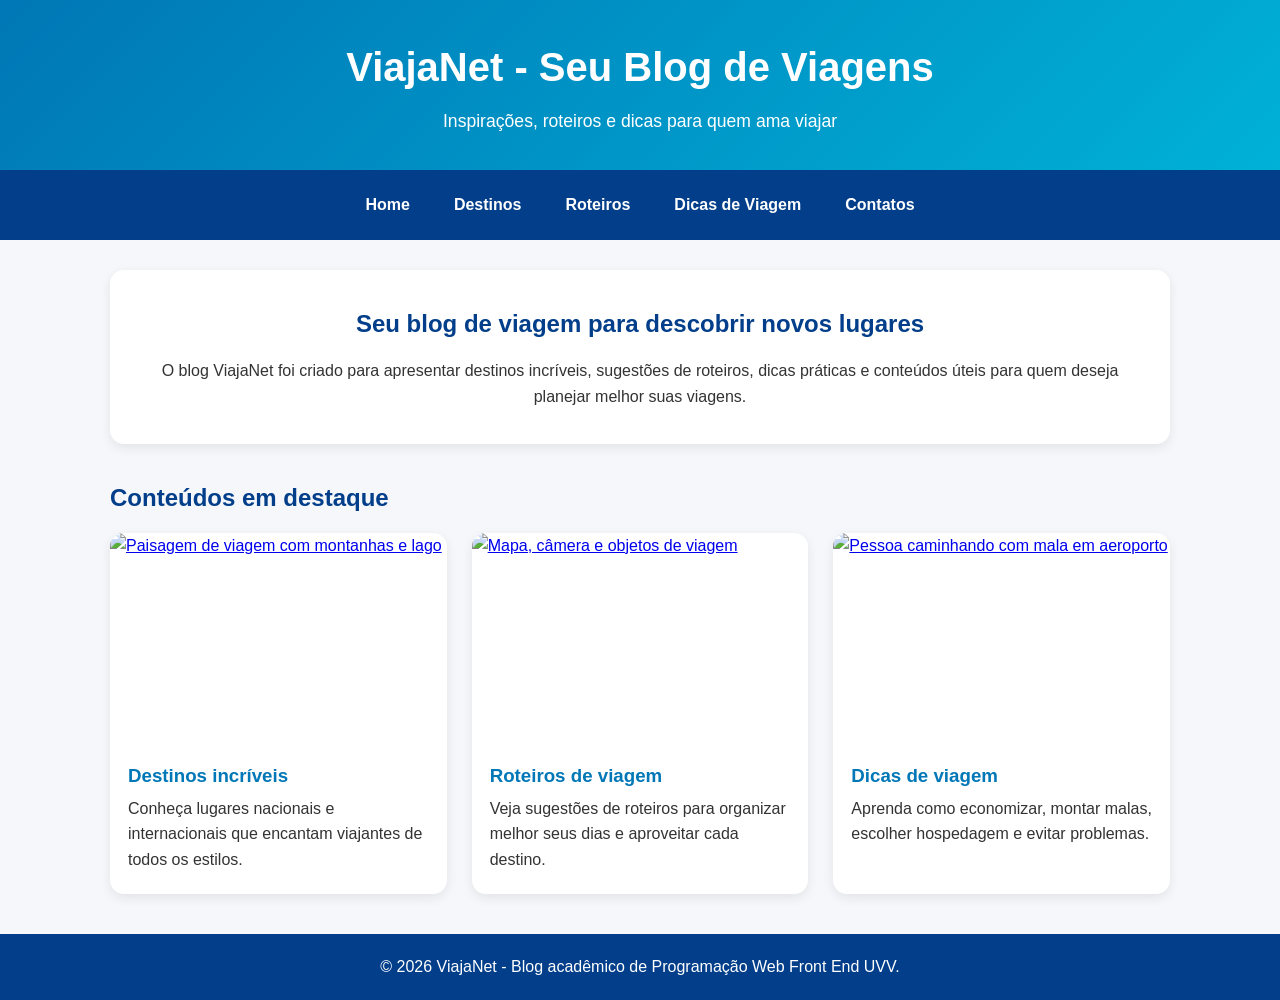
==== index.html @ b8bc7b5c "Arquivos para avaliação Arquivos para avaliação" ====
<!DOCTYPE html>
<html lang="pt-BR">
<head>
    <meta charset="UTF-8">
    <meta name="viewport" content="width=device-width, initial-scale=1.0">
    <meta name="Author" content="Leonardo Nobre Fagnoni">

    <title>Viajando Pelo Mundo | Home</title>
    <link rel="stylesheet" href="style.css">
</head>
<body>
    <header>
        <div class="topo">
            <h1>ViajaNet - Seu Blog de Viagens</h1>
            <p>Inspirações, roteiros e dicas para quem ama viajar</p>
        </div>
        <nav>
            <a href="index.html">Home</a>
            <a href="destinos.html">Destinos</a>
            <a href="roteiros.html">Roteiros</a>
            <a href="dicas.html">Dicas de Viagem</a>
            <a href="contatos.html">Contatos</a>
        </nav>
    </header>

    <main>
        <section class="hero">
            <h2>Seu blog de viagem para descobrir novos lugares</h2>
            <p>O blog ViajaNet foi criado para apresentar destinos incríveis, sugestões de roteiros, dicas práticas e conteúdos úteis para quem deseja planejar melhor suas viagens.</p>
        </section>

        <section class="destaques">
            <h2>Conteúdos em destaque</h2>
            <div class="cards">
                <article class="card">
                    <a href="destinos.html">
                        <img src="https://images.unsplash.com/photo-1500530855697-b586d89ba3ee?auto=format&fit=crop&w=900&q=80" alt="Paisagem de viagem com montanhas e lago">
                    </a>
                    <h3>Destinos incríveis</h3>
                    <p>Conheça lugares nacionais e internacionais que encantam viajantes de todos os estilos.</p>
                </article>

                <article class="card">
                    <a href="roteiros.html">
                        <img src="https://images.unsplash.com/photo-1488646953014-85cb44e25828?auto=format&fit=crop&w=900&q=80" alt="Mapa, câmera e objetos de viagem">
                    </a>
                    <h3>Roteiros de viagem</h3>
                    <p>Veja sugestões de roteiros para organizar melhor seus dias e aproveitar cada destino.</p>
                </article>

                <article class="card">
                    <a href="dicas.html">
                        <img src="https://images.unsplash.com/photo-1503220317375-aaad61436b1b?auto=format&fit=crop&w=900&q=80" alt="Pessoa caminhando com mala em aeroporto">
                    </a>
                    <h3>Dicas de viagem</h3>
                    <p>Aprenda como economizar, montar malas, escolher hospedagem e evitar problemas.</p>
                </article>
            </div>
        </section>
    </main>

    <footer>
        <p>&copy; 2026 ViajaNet - Blog acadêmico de Programação Web Front End UVV.</p>
    </footer>
</body>
</html>
---- style.css ----
* {
    margin: 0;
    padding: 0;
    box-sizing: border-box;
}

body {
    font-family: Arial, Helvetica, sans-serif;
    background-color: #f5f7fa;
    color: #333;
    line-height: 1.6;
}

header {
    background: linear-gradient(135deg, #0077b6, #00b4d8);
    color: white;
    text-align: center;
}

.topo {
    padding: 35px 20px;
}

.topo h1 {
    font-size: 2.5rem;
    margin-bottom: 8px;
}

.topo p {
    font-size: 1.1rem;
}

nav {
    background-color: #023e8a;
    padding: 14px;
    display: flex;
    justify-content: center;
    flex-wrap: wrap;
    gap: 20px;
}

nav a {
    color: white;
    text-decoration: none;
    font-weight: bold;
    padding: 8px 12px;
    border-radius: 20px;
    transition: 0.3s;
}

nav a:hover {
    background-color: #caf0f8;
    color: #023e8a;
}

main {
    max-width: 1100px;
    margin: 30px auto;
    padding: 0 20px;
}

.hero {
    background-color: white;
    padding: 35px;
    border-radius: 14px;
    box-shadow: 0 4px 12px rgba(0, 0, 0, 0.08);
    text-align: center;
    margin-bottom: 35px;
}

.hero h2,
.destaques h2,
.conteudo h2 {
    color: #023e8a;
    margin-bottom: 15px;
}

.cards {
    display: grid;
    grid-template-columns: repeat(3, 1fr);
    gap: 25px;
}

.card {
    background-color: white;
    border-radius: 14px;
    overflow: hidden;
    box-shadow: 0 4px 12px rgba(0, 0, 0, 0.08);
    transition: transform 0.3s;
}

.card:hover {
    transform: translateY(-6px);
}

.card img {
    width: 100%;
    height: 210px;
    object-fit: cover;
    display: block;
}

.card h3 {
    color: #0077b6;
    padding: 18px 18px 5px;
}

.card p {
    padding: 0 18px 22px;
}

.conteudo {
    background-color: white;
    padding: 35px;
    border-radius: 14px;
    box-shadow: 0 4px 12px rgba(0, 0, 0, 0.08);
}

.conteudo h3 {
    color: #0077b6;
    margin-top: 22px;
    margin-bottom: 8px;
}

.imagem-principal {
    width: 100%;
    max-height: 420px;
    object-fit: cover;
    border-radius: 12px;
    margin: 15px 0 25px;
}

form {
    margin-top: 20px;
    display: flex;
    flex-direction: column;
    gap: 12px;
}

label {
    font-weight: bold;
    color: #023e8a;
}

input,
textarea {
    padding: 12px;
    border: 1px solid #ccc;
    border-radius: 8px;
    font-size: 1rem;
}

button {
    background-color: #0077b6;
    color: white;
    border: none;
    padding: 14px;
    border-radius: 8px;
    font-size: 1rem;
    font-weight: bold;
    cursor: pointer;
    transition: 0.3s;
}

button:hover {
    background-color: #023e8a;
}

footer {
    background-color: #023e8a;
    color: white;
    text-align: center;
    padding: 20px;
    margin-top: 40px;
}

@media (max-width: 768px) {
    .cards {
        grid-template-columns: 1fr;
    }

    .topo h1 {
        font-size: 2rem;
    }

    nav {
        gap: 8px;
    }
}
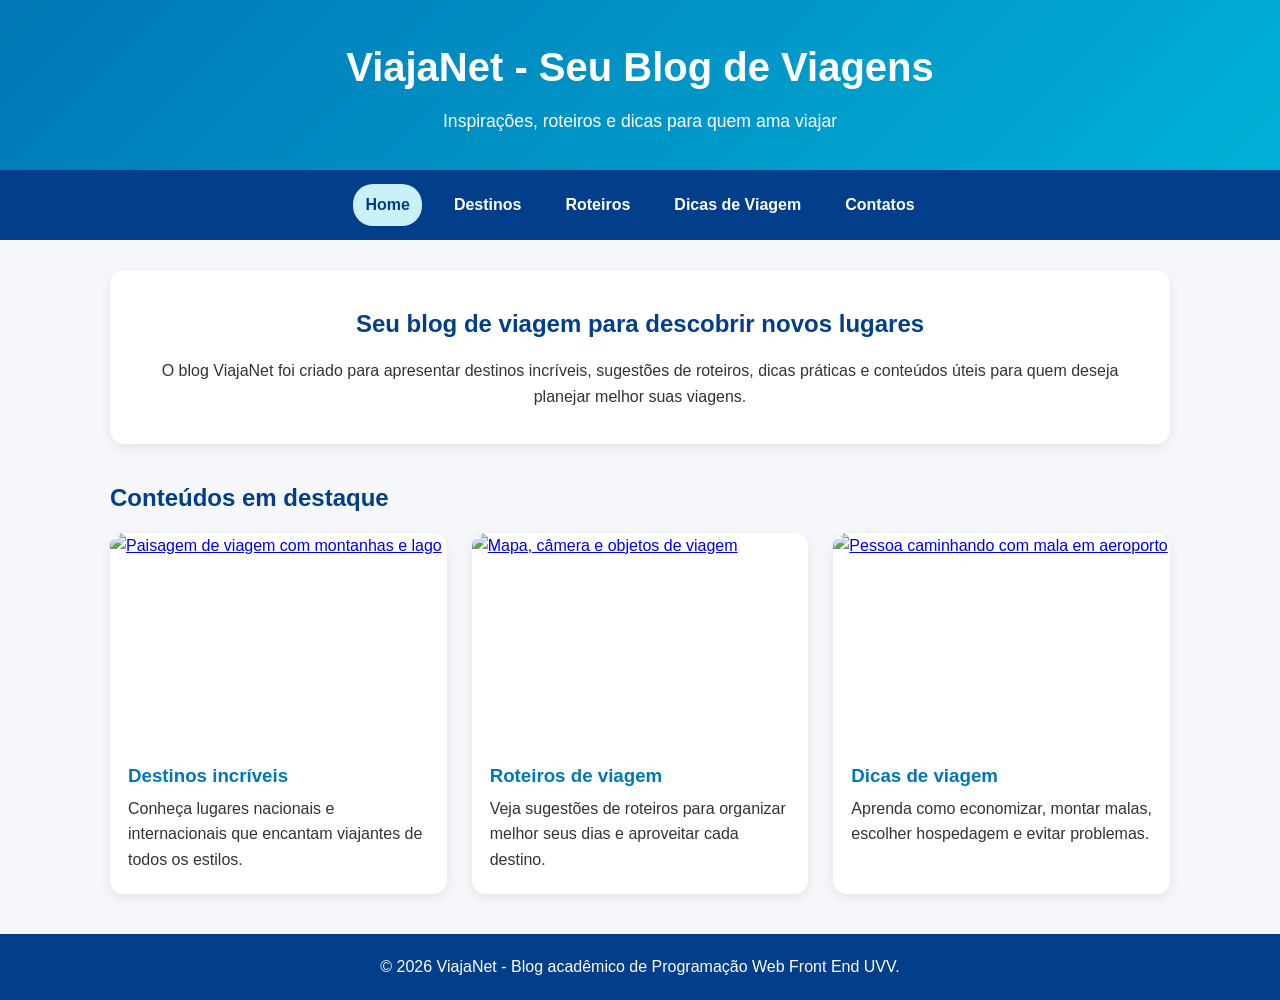
==== commit 41b036c7: "Ajuste do menu de opções Ajuste do menu de opções" ====
--- a/index.html
+++ b/index.html
@@ -5,7 +5,7 @@
     <meta name="viewport" content="width=device-width, initial-scale=1.0">
     <meta name="Author" content="Leonardo Nobre Fagnoni">
 
-    <title>Viajando Pelo Mundo | Home</title>
+    <title>ViajaNet | Home</title>
     <link rel="stylesheet" href="style.css">
 </head>
 <body>
@@ -15,7 +15,8 @@
             <p>Inspirações, roteiros e dicas para quem ama viajar</p>
         </div>
         <nav>
-            <a href="index.html">Home</a>
+            <!-- AQUI USEI O RECURSO DE TORNAR O LINK ATIVO -->
+            <a href="index.html" class="ativo">Home</a>
             <a href="destinos.html">Destinos</a>
             <a href="roteiros.html">Roteiros</a>
             <a href="dicas.html">Dicas de Viagem</a>
--- a/style.css
+++ b/style.css
@@ -1,3 +1,6 @@
+
+/* CSS Desenvolvido para a disciplina da UVV de Ciência da Computação
+Prog. Front end - Leonardo Nobre */
 * {
     margin: 0;
     padding: 0;
@@ -49,6 +52,12 @@
 }
 
 nav a:hover {
+    background-color: #caf0f8;
+    color: #023e8a;
+}
+
+/* Página Corrente */
+nav a.ativo {
     background-color: #caf0f8;
     color: #023e8a;
 }
